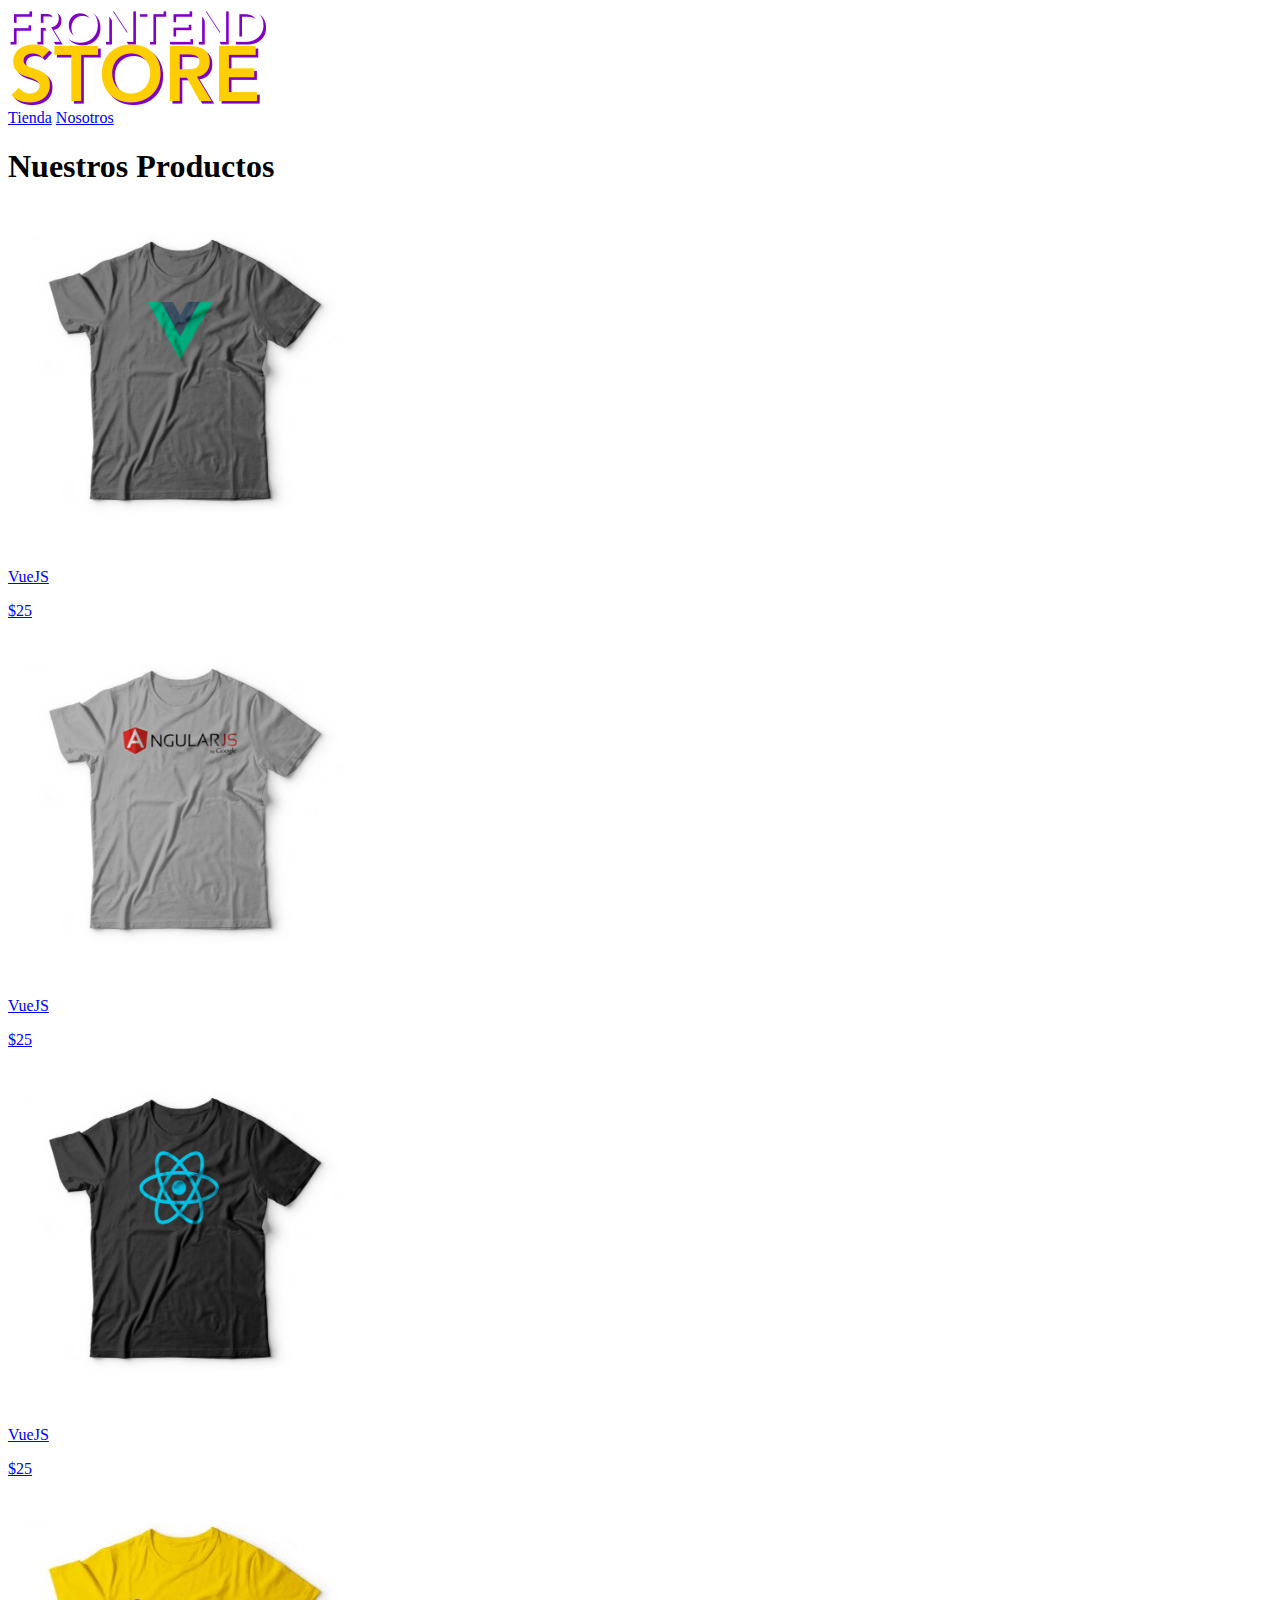
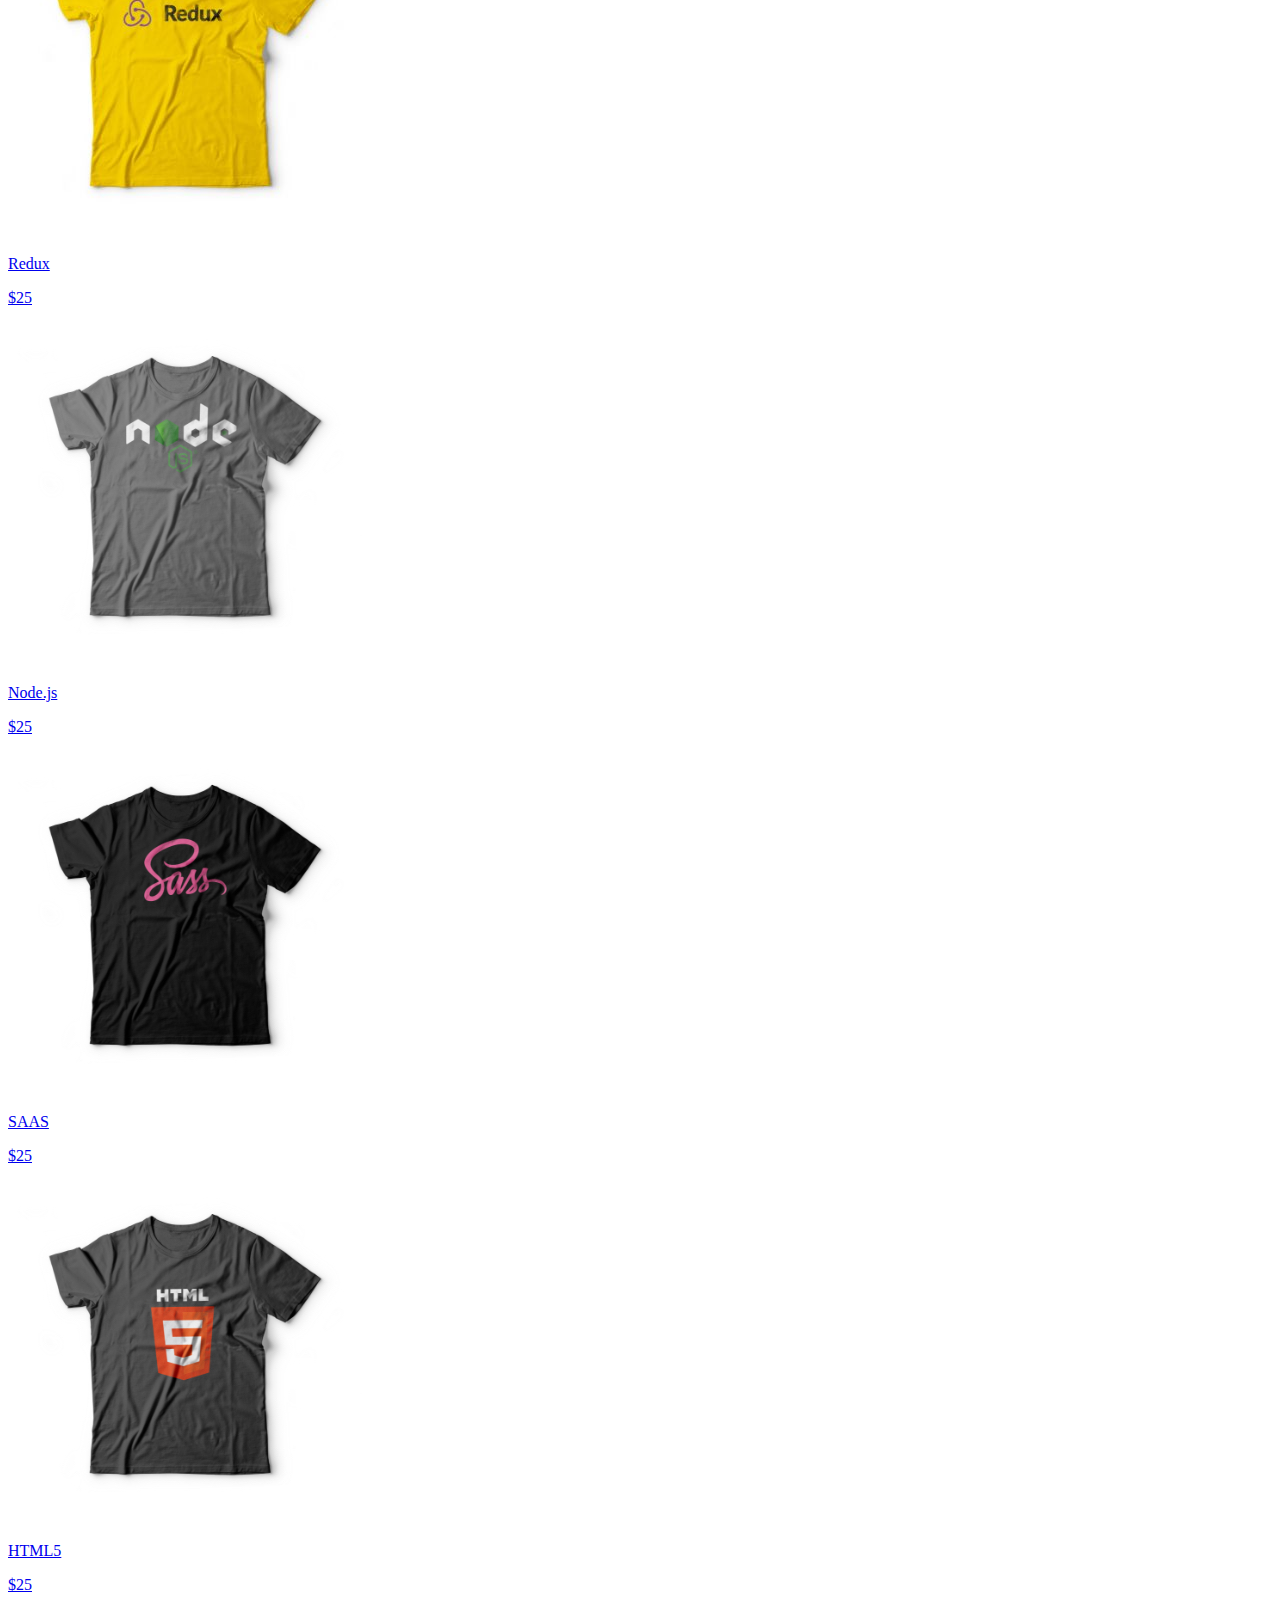
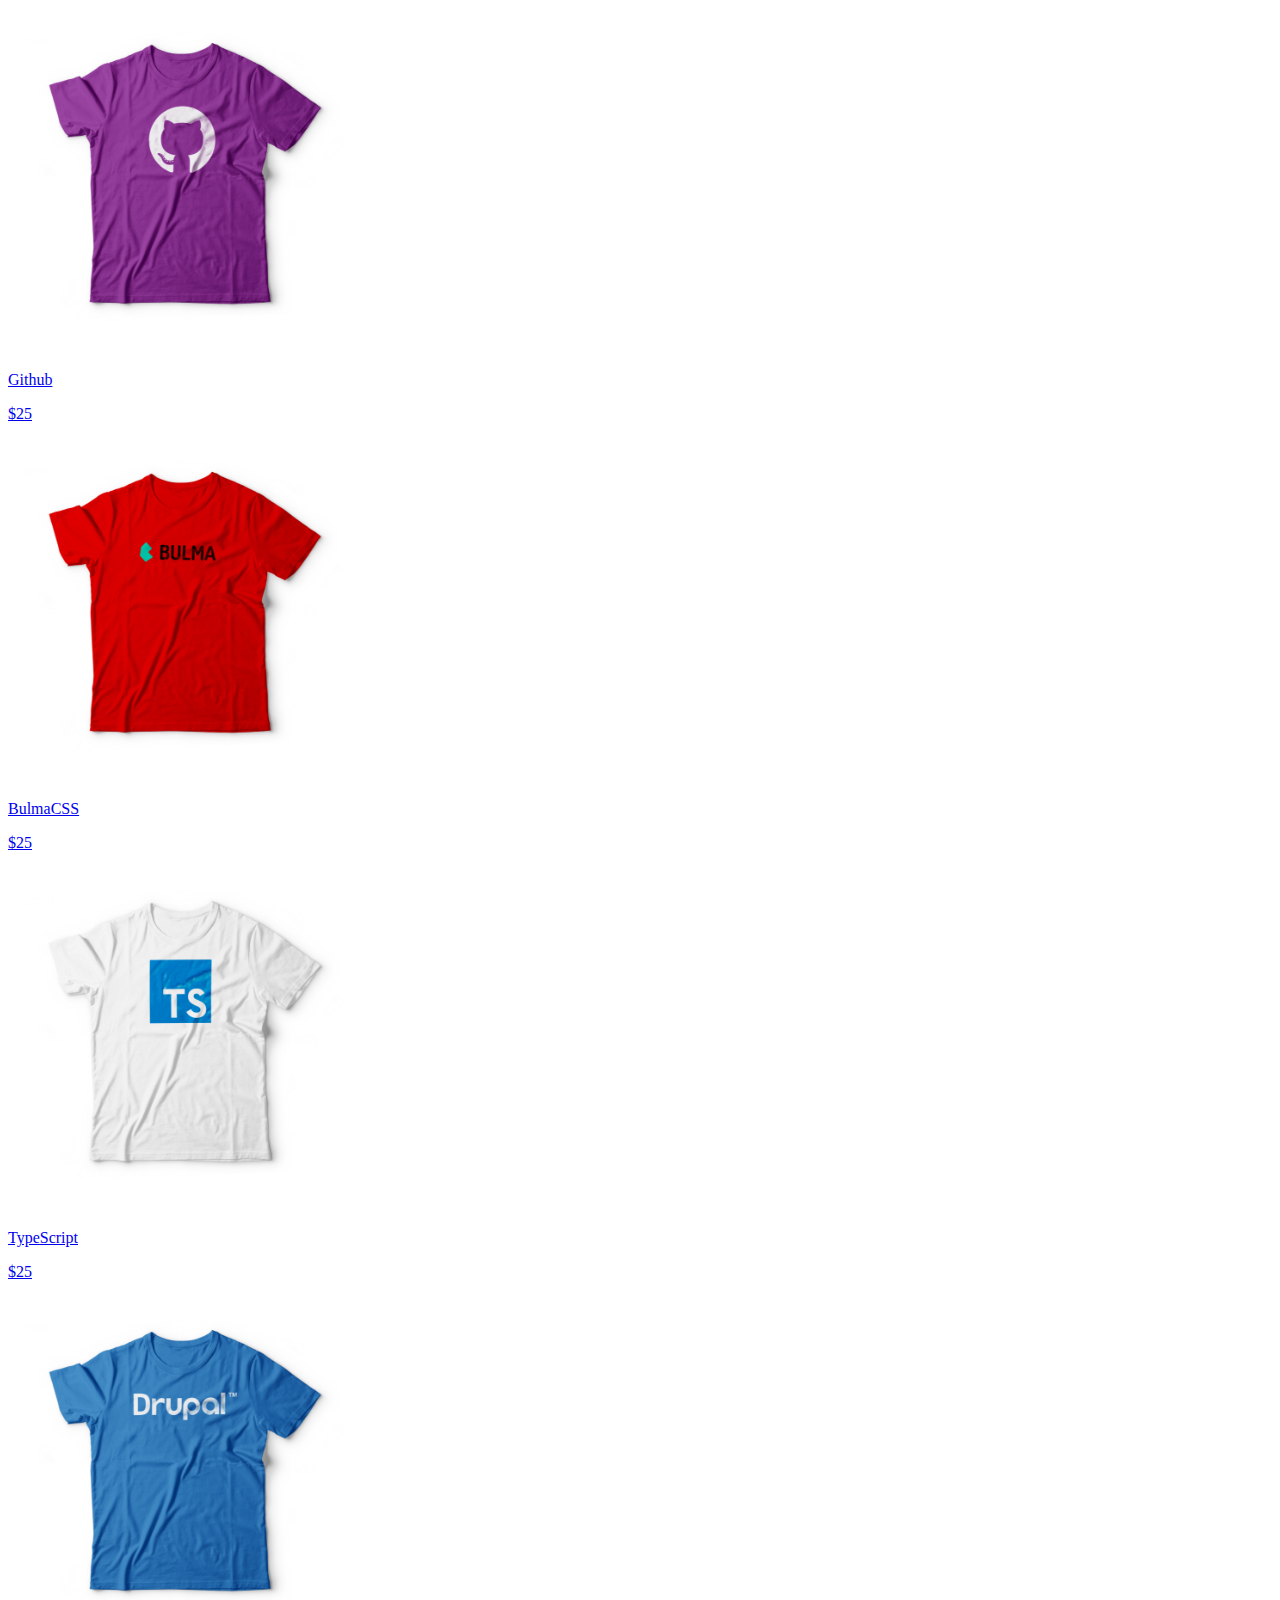
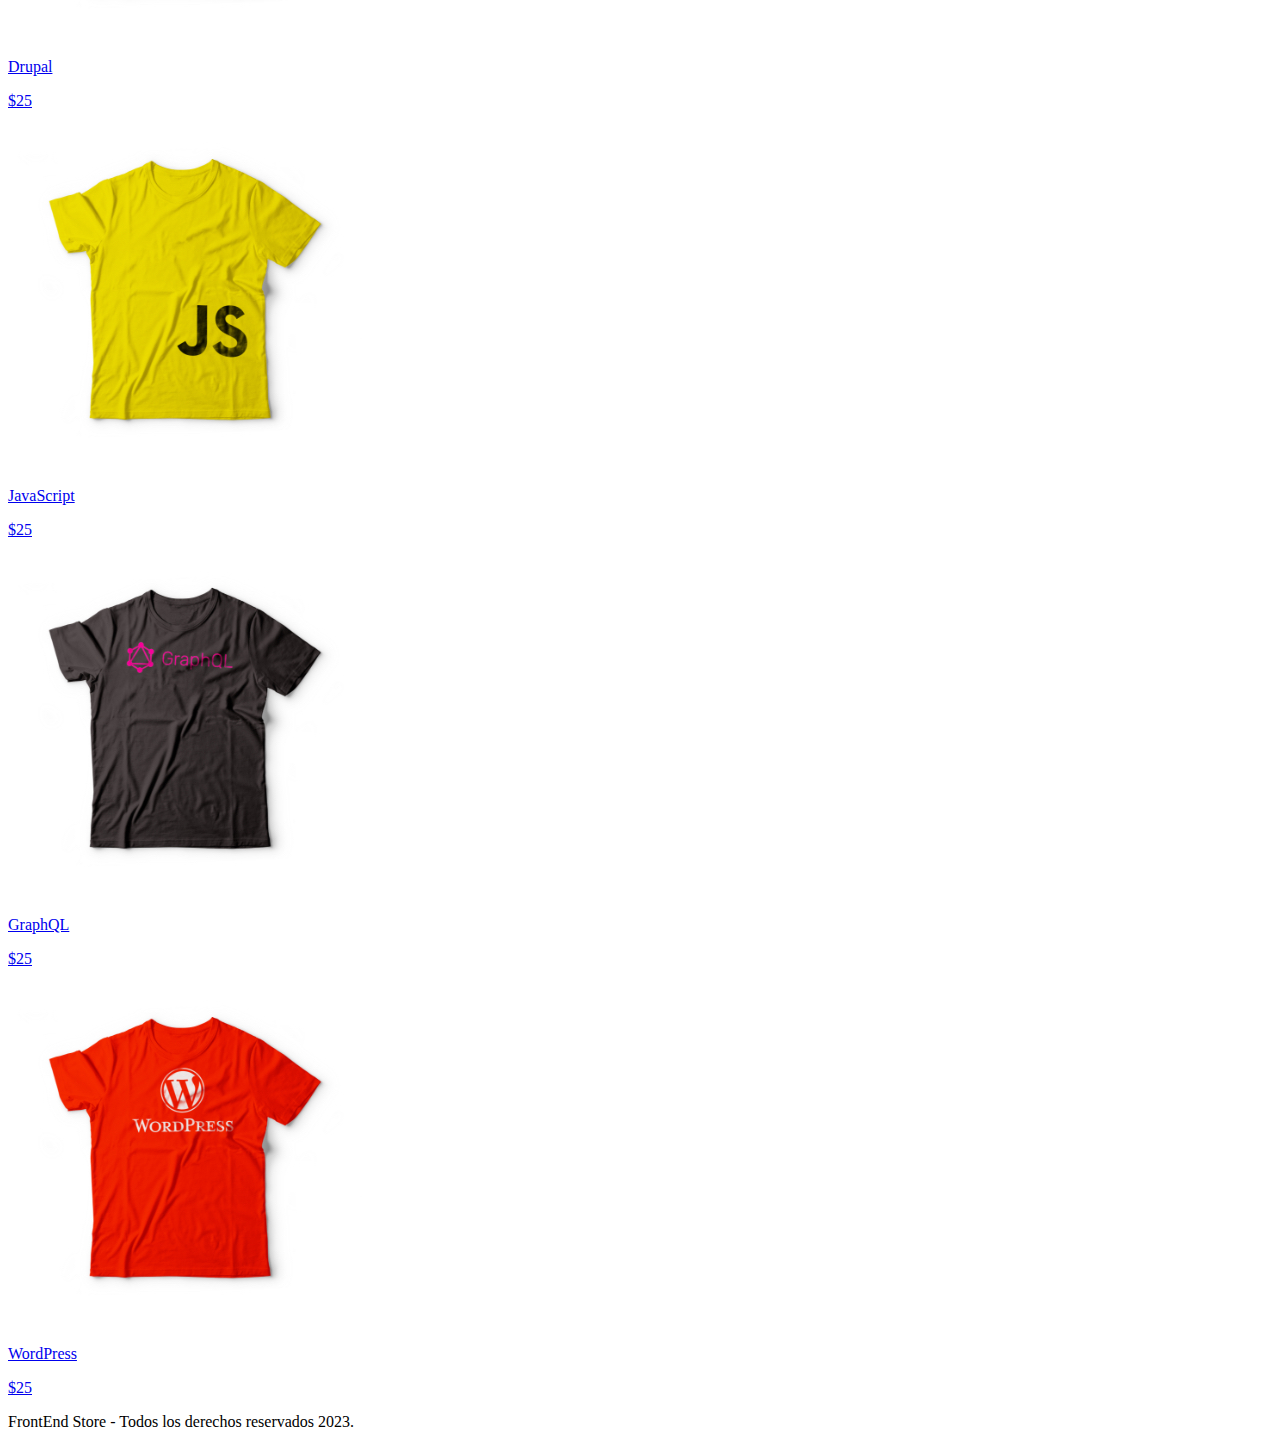
==== index.html @ 2227d9fc "first commit" ====
<!DOCTYPE html>
<html lang="en">
<head>
    <meta charset="UTF-8">
    <meta http-equiv="X-UA-Compatible" content="IE=edge">
    <meta name="viewport" content="width=device-width, initial-scale=1.0">
    <link rel="stylesheet" href="../FrontEndStore_inicio/CSS/normalize.css">
    <link rel="preconnect" href="https://fonts.googleapis.com">
    <link rel="preconnect" href="https://fonts.gstatic.com" crossorigin>
    <link href="https://fonts.googleapis.com/css2?family=Staatliches&display=swap" rel="stylesheet">
    <link rel="stylesheet" href="../FrontEndStore_inicio/CSS/style.css">
    <title>FrontEnd Store</title>
</head>
<body>
    <header class="header">
        <a href="index.html">
            <img src="img/logo.png" alt="Logotipo" class="header__logo">
        </a>
    </header>   <!--Aqui termina el header-->

    <nav class="navegacion">
        <a class ="navegacion__enlace navegacion__enlace--activo" href="index.html">Tienda</a>
        <a class ="navegacion__enlace navegacion__enlace--activo" href="nosotros.html">Nosotros</a>
        <!--Nevegacion es el bloque
        navegacion__enlace es el elemento
        navegacion__enlace--activo es el modificador
        BEM-->
    </nav>  <!--Aqui termina el nav-->

    <main class="contenedor">
        <h1>Nuestros Productos</h1>
        <div class="grid">
            <div class="producto">
                <a href="producto.html">
                    <img class="producto__imagen" src="img/1.jpg" alt="imagen-camisa">
                    <div class="producto__informacion">
                        <p class="producto__nombre">VueJS</p>
                        <p class="producto__precio">$25</p>
                    </div>
                </a>
            </div> <!---Aquitermina la clase producto-->
            <div class="producto">
                <a href="producto.html">
                    <img class="producto__imagen" src="img/2.jpg" alt="imagen-camisa">
                    <div class="producto__informacion">
                        <p class="producto__nombre">VueJS</p>
                        <p class="producto__precio">$25</p>
                    </div>
                </a>
            </div> <!---Aquitermina la clase producto-->
            <div class="producto">
                <a href="producto.html">
                    <img class="producto__imagen" src="img/3.jpg" alt="imagen-camisa">
                    <div class="producto__informacion">
                        <p class="producto__nombre">VueJS</p>
                        <p class="producto__precio">$25</p>
                    </div>
                </a>
            </div> <!---Aquitermina la clase producto-->
            <div class="producto">
                <a href="producto.html">
                    <img class="producto__imagen" src="img/4.jpg" alt="imagen-camisa">
                    <div class="producto__informacion">
                        <p class="producto__nombre">Redux</p>
                        <p class="producto__precio">$25</p>
                    </div>
                </a>
            </div> <!---Aquitermina la clase producto-->
            <div class="producto">
                <a href="producto.html">
                    <img class="producto__imagen" src="img/5.jpg" alt="imagen-camisa">
                    <div class="producto__informacion">
                        <p class="producto__nombre">Node.js</p>
                        <p class="producto__precio">$25</p>
                    </div>
                </a>
            </div> <!---Aquitermina la clase producto-->
            <div class="producto">
                <a href="producto.html">
                    <img class="producto__imagen" src="img/6.jpg" alt="imagen-camisa">
                    <div class="producto__informacion">
                        <p class="producto__nombre">SAAS</p>
                        <p class="producto__precio">$25</p>
                    </div>
                </a>
            </div> <!---Aquitermina la clase producto-->
            <div class="producto">
                <a href="producto.html">
                    <img class="producto__imagen" src="img/7.jpg" alt="imagen-camisa">
                    <div class="producto__informacion">
                        <p class="producto__nombre">HTML5</p>
                        <p class="producto__precio">$25</p>
                    </div>
                </a>
            </div> <!---Aquitermina la clase producto-->
            <div class="producto">
                <a href="producto.html">
                    <img class="producto__imagen" src="img/8.jpg" alt="imagen-camisa">
                    <div class="producto__informacion">
                        <p class="producto__nombre">Github</p>
                        <p class="producto__precio">$25</p>
                    </div>
                </a>
            </div> <!---Aquitermina la clase producto-->
            <div class="producto">
                <a href="producto.html">
                    <img class="producto__imagen" src="img/9.jpg" alt="imagen-camisa">
                    <div class="producto__informacion">
                        <p class="producto__nombre">BulmaCSS</p>
                        <p class="producto__precio">$25</p>
                    </div>
                </a>
            </div> <!---Aquitermina la clase producto-->
            <div class="producto">
                <a href="producto.html">
                    <img class="producto__imagen" src="img/10.jpg" alt="imagen-camisa">
                    <div class="producto__informacion">
                        <p class="producto__nombre">TypeScript</p>
                        <p class="producto__precio">$25</p>
                    </div>
                </a>
            </div> <!---Aquitermina la clase producto-->
            <div class="producto">
                <a href="producto.html">
                    <img class="producto__imagen" src="img/11.jpg" alt="imagen-camisa">
                    <div class="producto__informacion">
                        <p class="producto__nombre">Drupal</p>
                        <p class="producto__precio">$25</p>
                    </div>
                </a>
            </div> <!---Aquitermina la clase producto-->
            <div class="producto">
                <a href="producto.html">
                    <img class="producto__imagen" src="img/12.jpg" alt="imagen-camisa">
                    <div class="producto__informacion">
                        <p class="producto__nombre">JavaScript</p>
                        <p class="producto__precio">$25</p>
                    </div>
                </a>
            </div> <!---Aquitermina la clase producto-->
            <div class="producto">
                <a href="producto.html">
                    <img class="producto__imagen" src="img/13.jpg" alt="imagen-camisa">
                    <div class="producto__informacion">
                        <p class="producto__nombre">GraphQL</p>
                        <p class="producto__precio">$25</p>
                    </div>
                </a>
            </div> <!---Aquitermina la clase producto-->
            <div class="producto">
                <a href="producto.html">
                    <img class="producto__imagen" src="img/14.jpg" alt="imagen-camisa">
                    <div class="producto__informacion">
                        <p class="producto__nombre">WordPress</p>
                        <p class="producto__precio">$25</p>
                    </div>
                </a>
            </div> <!---Aquitermina la clase producto-->

            <div class="grafico grafico--camisas"></div>
            <div class="grafico grafico--node"></div>
            
        </div> <!--Aqui termina la clase grid-->
    </main> <!--Aqui termina el main-->

    <footer class="footer">
        <p class="footer__texto">FrontEnd Store - Todos los derechos reservados 2023.</p>    
    </footer>
</body>
</html>
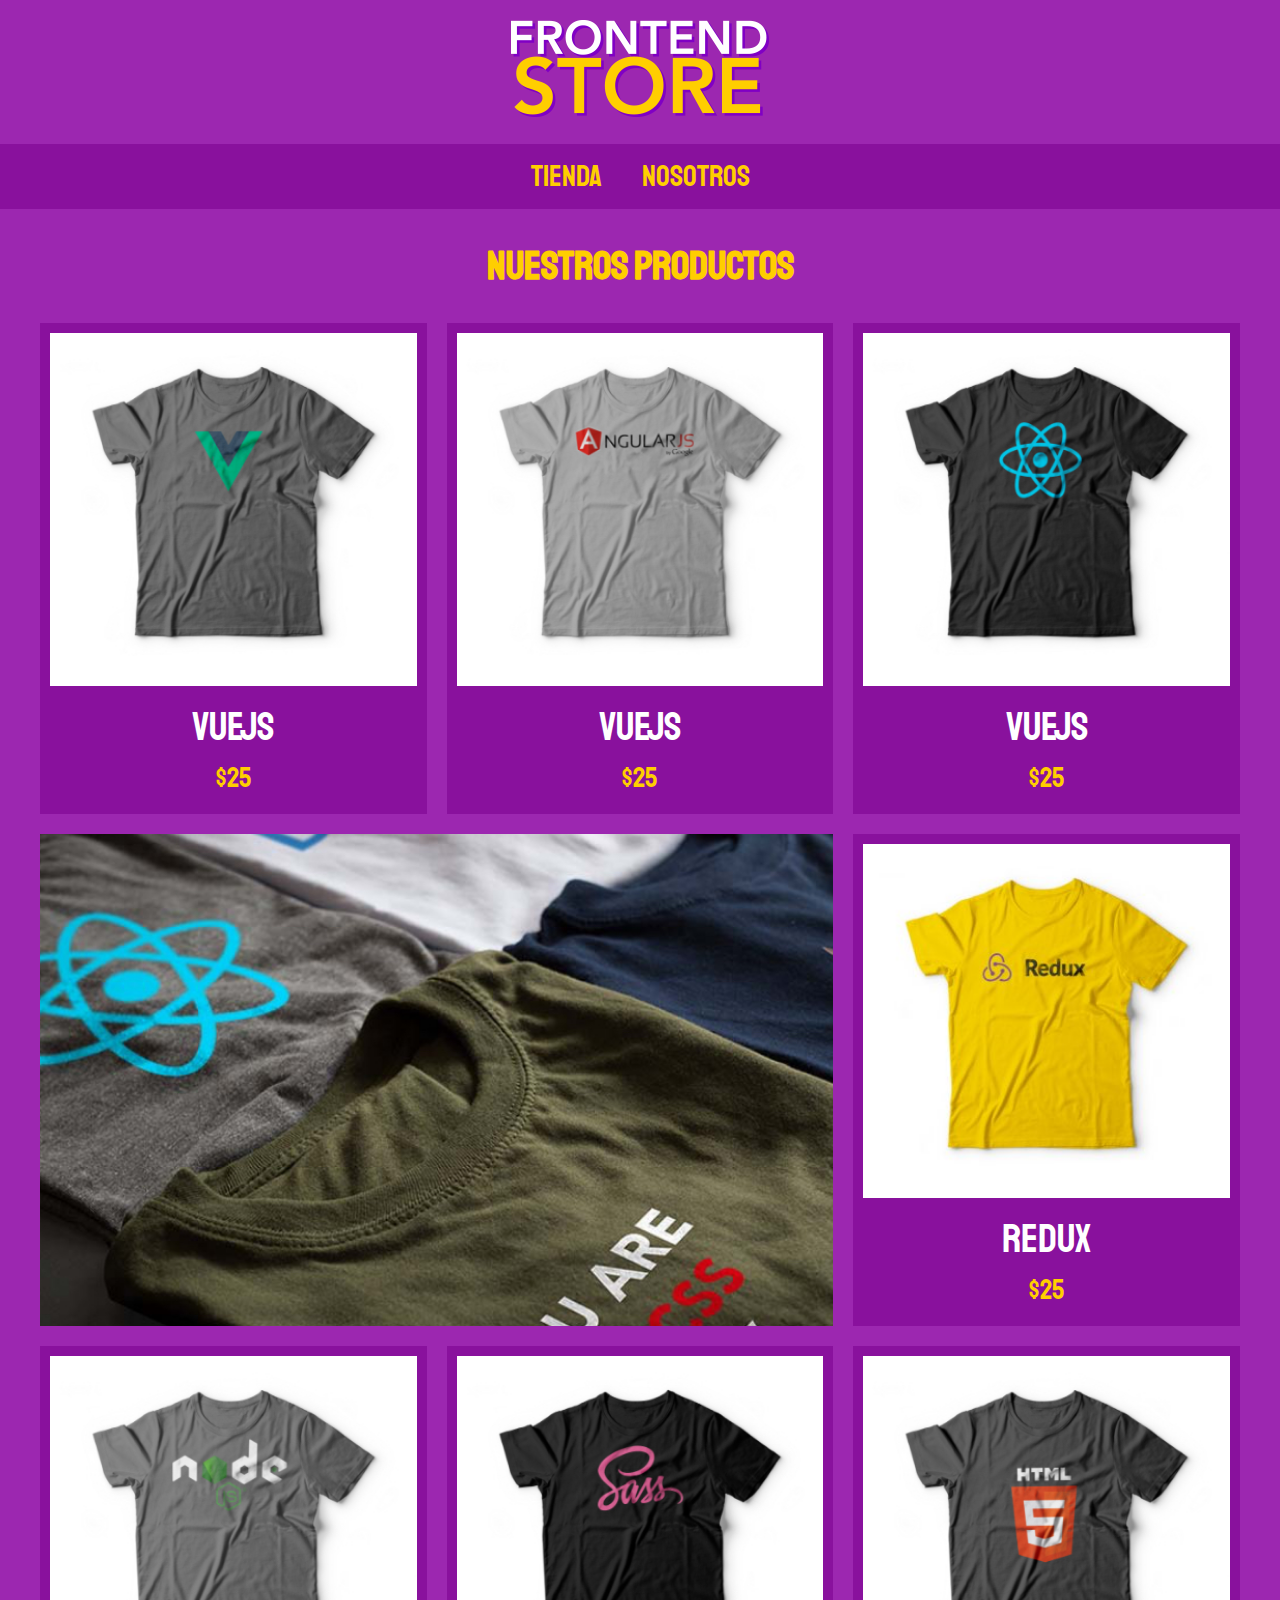
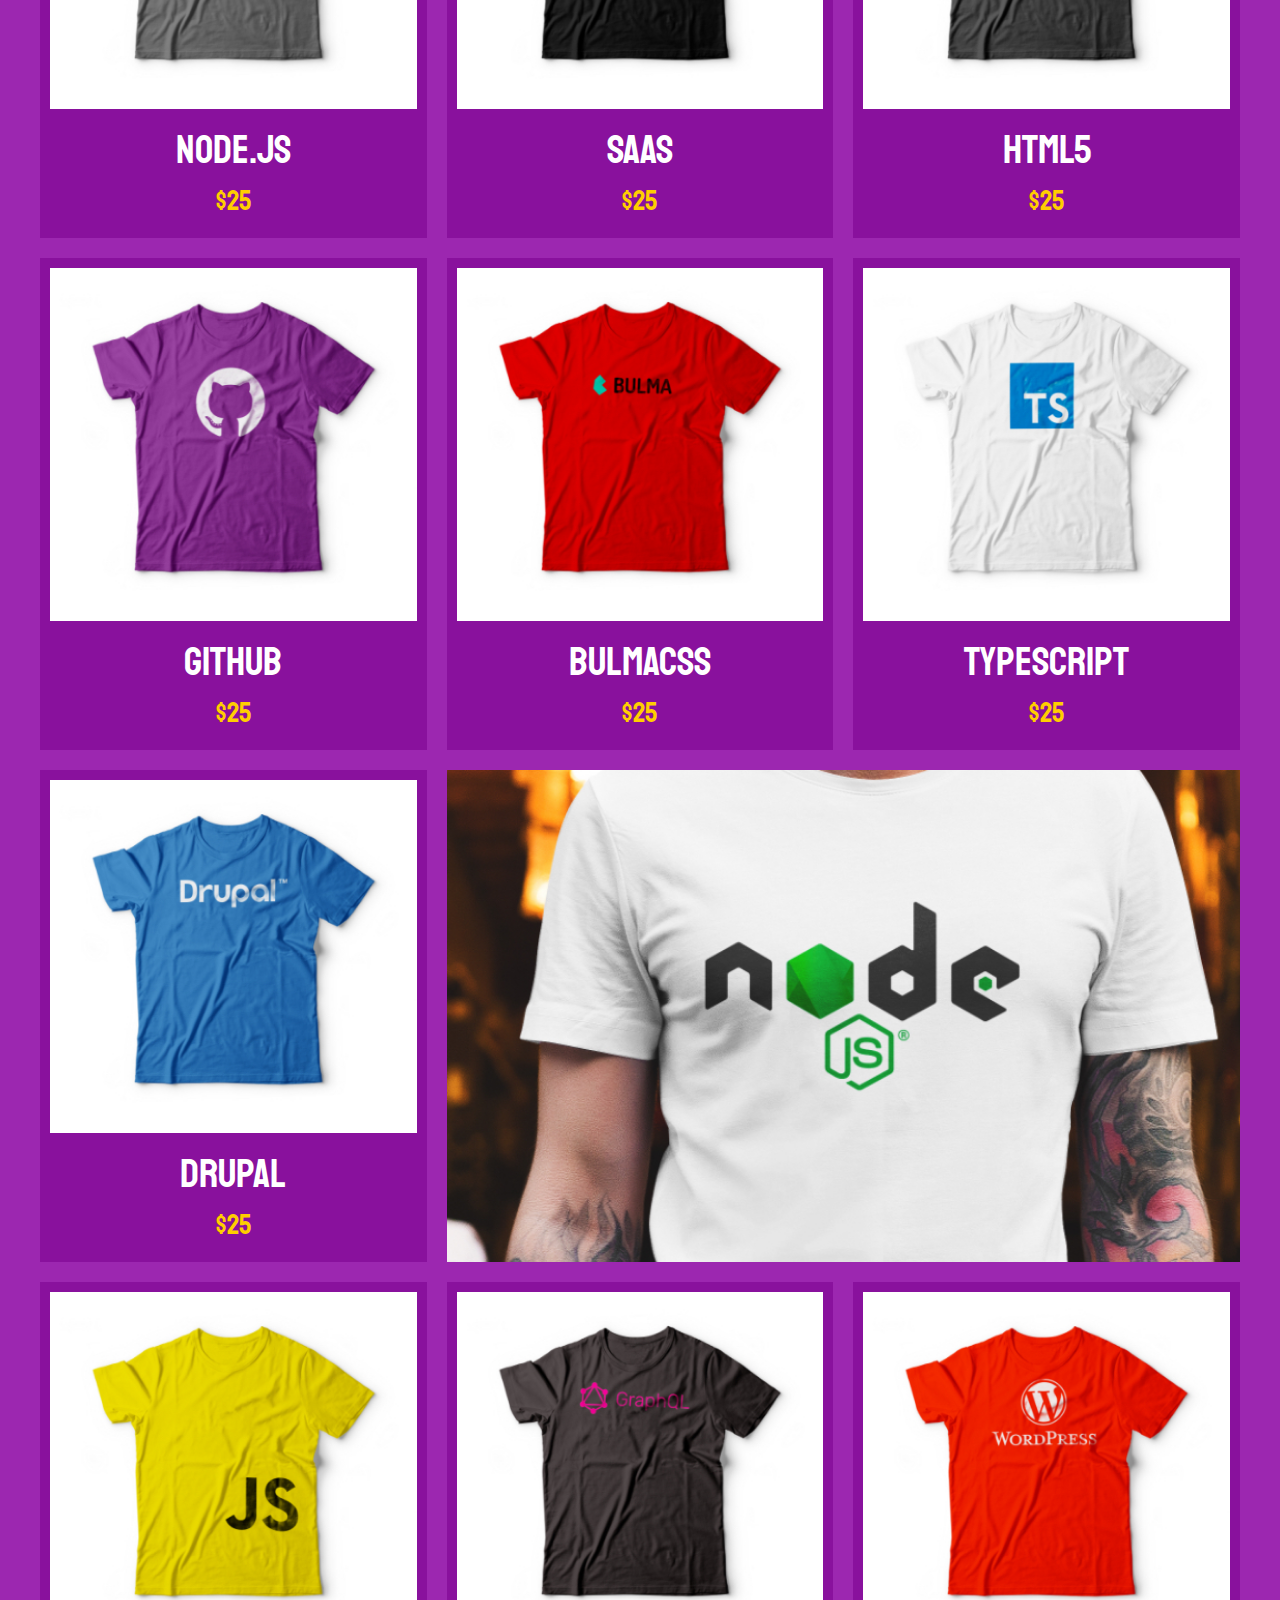
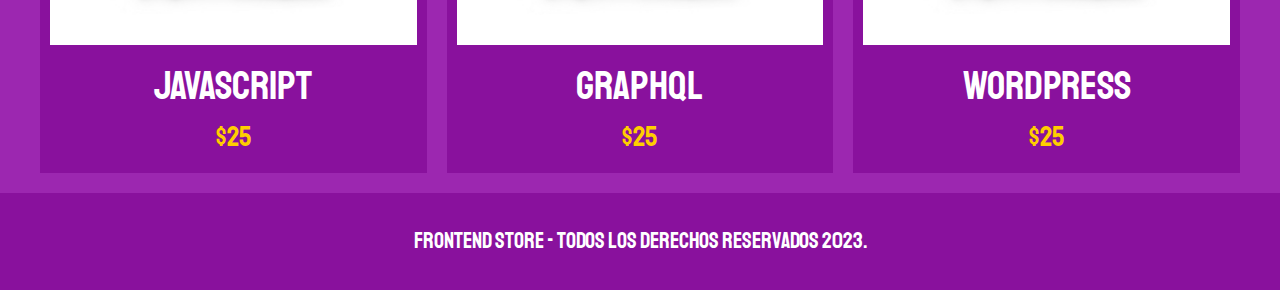
==== commit a1823c38: "Cambio en los link" ====
--- a/index.html
+++ b/index.html
@@ -4,11 +4,11 @@
     <meta charset="UTF-8">
     <meta http-equiv="X-UA-Compatible" content="IE=edge">
     <meta name="viewport" content="width=device-width, initial-scale=1.0">
-    <link rel="stylesheet" href="../FrontEndStore_inicio/CSS/normalize.css">
+    <link rel="stylesheet" href="CSS/normalize.css">
     <link rel="preconnect" href="https://fonts.googleapis.com">
     <link rel="preconnect" href="https://fonts.gstatic.com" crossorigin>
     <link href="https://fonts.googleapis.com/css2?family=Staatliches&display=swap" rel="stylesheet">
-    <link rel="stylesheet" href="../FrontEndStore_inicio/CSS/style.css">
+    <link rel="stylesheet" href="CSS/style.css">
     <title>FrontEnd Store</title>
 </head>
 <body>
--- a/CSS/style.css
+++ b/CSS/style.css
@@ -0,0 +1,249 @@
+/*Customs-propertis
+Son variables de CSS para usarlas mas abajo
+Puedes Almacenar cualquier tipo de valores*/
+:root{
+    --primario: #9C27B0;
+    --primarioOscuro: #89119D;
+    --secundario: #FFCE00;
+    --secundarioOscuro: rgb(233,287,2);
+    --blanco: #FFF;
+    --negro: #000;
+
+    --fuentePrincipal: 'Staatliches', cursive;
+}
+
+/*Se utiliza para establecer el modejo de caja y tamaño de fuente base
+para todos los elementos HTML de la pagina
+y darte un font-zise del 62.5% para los rem*/
+html{
+    box-sizing: border-box;
+    font-size: 62.5%; /*1rem = 10px*/
+}
+
+/*los elementos heredan el modelo de caja establecido en la primera parte del codigo
+lo que hace que sea mas facil trabajar con diseños de caja*/
+*, *:before, *:after{
+    box-sizing: inherit;
+}
+/*Variables Globales- Se aplican a todas las etiquetas con el mismo nombre*/
+body{
+    background-color: var(--primario); /*Color de fondo*/
+    font-size: 1.6rem; /*Tamaño de la fuente*/
+    line-height: 1.5; /*Interlinedo*/
+}
+
+p{
+    font-size: 1.8rem;
+    font-family: Arial, Helvetica, sans-serif; /*Estilo de letra*/
+    color: var(--blanco); /*Color de las letras*/
+}
+
+a{
+    text-decoration: none; /*Quitar la linea de abajo del enlace*/
+}
+
+img{
+    width: 100%;
+}
+
+.contenedor{ /*Clase del contenido*/
+    max-width: 120rem;
+    margin: 0 auto;
+}
+
+h1,h2,h3{
+    text-align: center/*Alinear los Titulos al centro*/;
+    color: var(--secundario);
+    font-family: var(--fuentePrincipal);
+}
+
+h1{
+    font-size: 4rem;
+}
+h2{
+    font-size: 3.2rem;
+}
+h3{
+    font-size: 4rem;
+}
+
+/*Header - usando BEM*/
+.header{
+    display: flex;  /*FlexBox        Row y Column*/
+    justify-content: center; /*Se utiliza para sentrar verticalmente*/
+}
+
+.header__logo{
+    margin: 2rem 0rem; /*3rem es la parte de arriba y abajo     0rem es de izquierda a derecha*/
+}
+
+/*FOOTER*/
+.footer{
+    background-color: var(--primarioOscuro);
+    padding: 1rem 0;
+    margin-top: 2rem;
+}
+
+.footer__texto{
+    text-align: center;
+    font-family: var(--fuentePrincipal);
+    font-size: 2.2rem;
+}
+
+/*Navegacion - USANDO BEM*/
+.navegacion{
+    background-color: var(--primarioOscuro);
+    padding: 1rem  0;
+    display: flex;
+    justify-content:center;
+    gap: 4rem; /*Para Separar los elementos -Flexbox*/
+}
+.navegacion__enlace{
+    font-family: var(--fuentePrincipal);
+    color: var(--blanco);
+    font-size: 3rem;
+}
+
+.navegacion__enlace:hover,
+.navegacion__enlace--activo{
+    color: var(--secundario);
+}
+/*Grid*/
+.grid{
+    display: grid;
+    grid-template-columns: repeat(2 1fr); /*Indica 2columnas, 1fraccion de espacio*/
+    gap: 2rem;
+}
+
+@media (min-width: 768px){
+    .grid{
+        grid-template-columns: repeat(3, 1fr);  
+    }
+}
+/*Productos*/
+.producto{
+    background-color: var(--primarioOscuro);
+    padding: 1rem;
+    
+}
+
+.producto__nombre{
+    font-size: 4rem;
+}
+
+.producto__precio{
+    font-size: 2.8rem;
+    color: var(--secundario);
+}
+
+.producto__nombre,
+.producto__precio{
+    font-family: var(--fuentePrincipal);
+    margin: 1rem 0;
+    text-align: center;
+    line-height: 1.2;
+}
+
+/*Graficos*/
+.grafico{
+    min-height: 30rem;
+    background-repeat: no-repeat;   /*Para no repetir la imagen*/
+    background-size: cover;     /*La imagen llenara el espacio disponible*/
+}
+.grafico--camisas{
+    background-image: url(../img/grafico1.jpg);
+    grid-row: 2 / 3;    /*grid-row son los numero de arriba hacia abajo del grid*/
+    grid-column: 1 / 3; /*grid-columns son las columnas de izquiera  a derecha*/
+}
+
+.grafico--node{
+    background-image: url(../img/grafico2.jpg);
+    grid-column: 1 / 3;
+    grid-row: 8 / 9;
+}
+
+@media (min-width: 768px){
+    .grafico--node{
+        grid-row: 5 / 6;
+        grid-column: 2 / 4;
+    }   
+}
+
+/*NOSOTROS.html*/
+.nosotros{
+    display: grid;
+    grid-template-rows: repeat(2, auto);
+}
+@media (min-width: 768px){
+    .nosotros{
+        grid-template-columns: repeat(2, 1fr);
+        column-gap: 2rem;
+    }
+}
+
+.nosotros__imagen{
+    grid-row: 1 / 2;
+}
+@media (min-width: 768px){
+    .nosotros__imagen{
+        grid-column: 2/3 ;
+    }
+}
+
+/*Bloques*/
+.bloques{
+    display: grid;
+    grid-template-columns: repeat(2, 1fr);
+    gap: 2rem;
+}
+@media (min-width: 768px){
+    .bloques{
+        grid-template-columns: repeat(4, 1fr);
+    }
+}
+.bloque{
+    text-align: center;
+}
+
+.bloque__titulo{
+    margin: 0;
+}
+
+/*Pagina del producto*/
+@media (min-width: 768px){
+    .camisa{
+        display: grid;
+        grid-template-columns: repeat(2, 1fr);
+        gap: 2rem;
+    }
+}
+
+.formulario{
+    display: grid;
+    grid-template-columns: repeat(2, 1fr);
+}
+
+.formulario__campo{
+    border-color: var(--primarioOscuro);
+    border-width: 1rem;
+    border-style: solid;
+    background-color: transparent;
+    color: var(--blanco);
+    font-size: 2rem;
+    font-family: Arial, Helvetica, sans-serif;
+    padding: 1rem;
+}
+
+.formulario___submit{
+    background-color: var(--secundario);
+    border: none;
+    font-size: 2rem;
+    font-family: var(--fuentePrincipal);
+    padding: 2rem;
+    transition: background-color .3s ease;
+    grid-column: 1 / 3;
+}
+.formulario___submit:hover{
+    cursor: pointer;
+    background-color: var(--secundarioOscuro);
+}